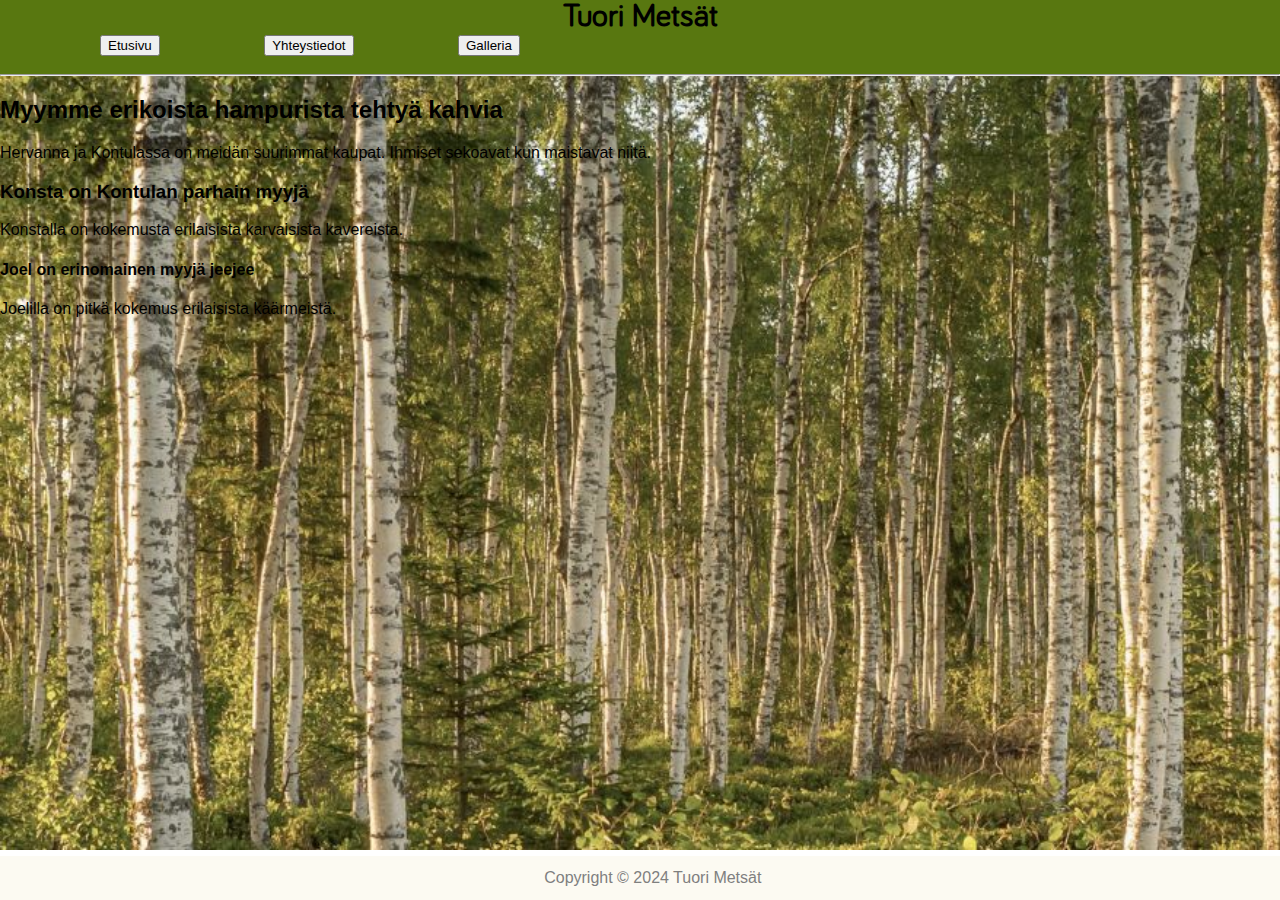
==== Index.html @ 97cf5bdd "muutos" ====
<!DOCTYPE html>
<html lang="en">
<head>
    <meta charset="UTF-8">
    <meta name="viewport" content="width=device-width, initial-scale=1.0">
    <meta name="robots" content="noindex">
    <meta name="googlebot" content="noindex">
    <title>Tuori Metsät</title>
    <link rel="stylesheet" href="Styles.css">
</head>

<body>
<header>
    <h1>Tuori Metsät</h1>
        <button>Etusivu</button>
        <button>Yhteystiedot</button>
        <button>Galleria</button>
    <hr>
</header>
    <h2>Myymme erikoista hampurista tehtyä kahvia</h2>
        <p>Hervanna ja Kontulassa on meidän suurimmat kaupat. Ihmiset sekoavat kun maistavat niitä.</p>
    <h3>Konsta on Kontulan parhain myyjä</h3>
        <p>Konstalla on kokemusta erilaisista karvaisista kavereista.</p>
    <h4>Joel on erinomainen myyjä jeejee</h4>
        <p>Joelilla on pitkä kokemus erilaisista käärmeistä.</p>
<footer>
    <div>Copyright © 2024 Tuori Metsät</div>
</footer>

</body>



</html>
---- Styles.css ----
@font-face {
    font-family: "Bariol";
    src: url(Bariol_Regular.otf);
}

body {
    background-image: url(Metsä/SS\ metsäkuva.jpg);
    margin: 0;
    background-repeat: no-repeat;
    background-size: cover;
    font-family: Verdana, Geneva, Tahoma, sans-serif
}
header {
    background-color: #587710; 
}
h1 {
    font-family: "Bariol";
    text-align: center;
    margin: 0;
}
button {
    margin-left: 100px;
    margin-bottom: 10px;
} 
footer {
    position: fixed;
    left: 0;
    bottom: 0;
    width: 100%;
    background-color: #FCFAF2;
    color: #7F7F7F;
    text-align: center;
    padding: 1%;
  }
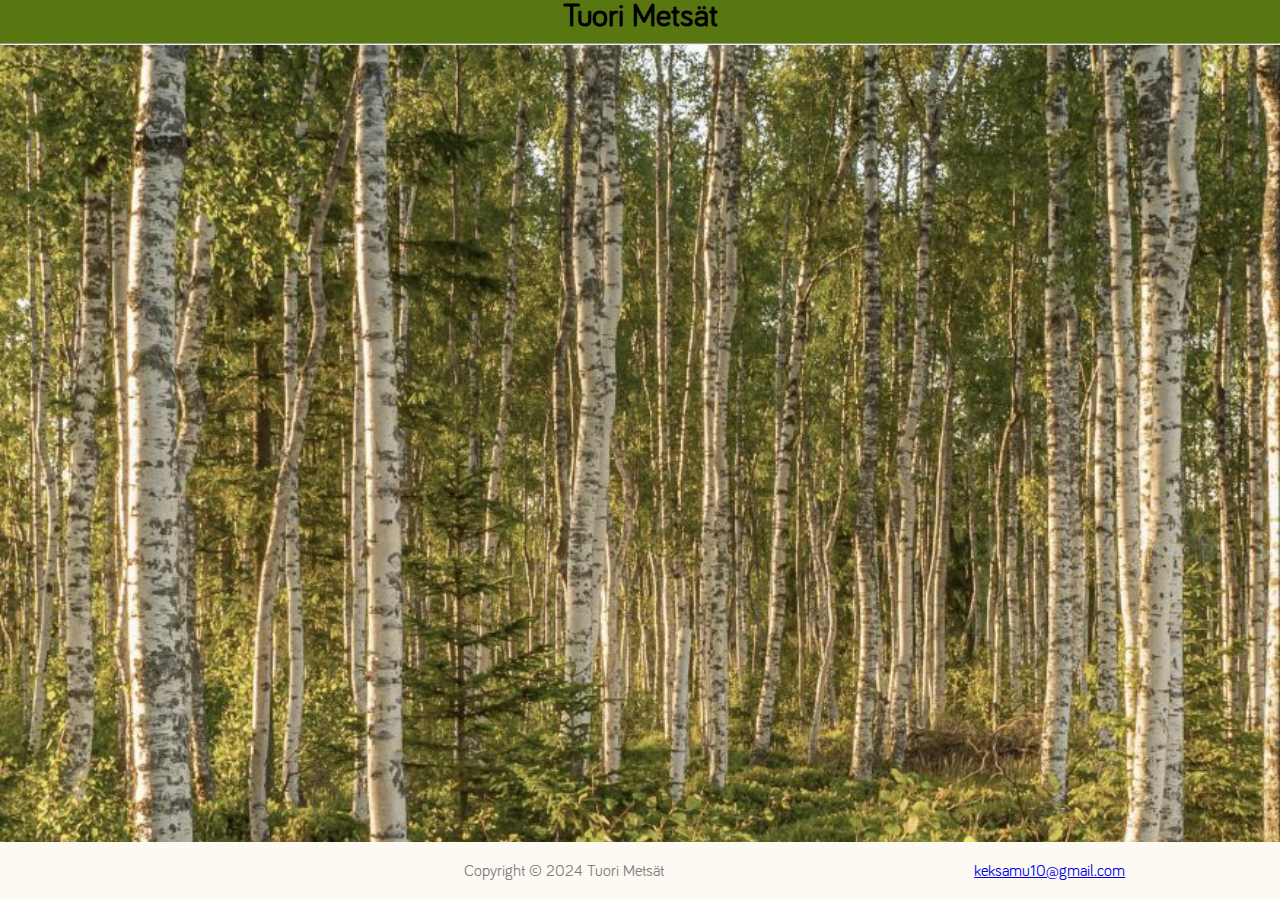
==== commit 0be02d66: "Uusin" ====
--- a/Index.html
+++ b/Index.html
@@ -12,19 +12,25 @@
 <body>
 <header>
     <h1>Tuori Metsät</h1>
-        <button>Etusivu</button>
+        <!--<button>Etusivu</button>
         <button>Yhteystiedot</button>
-        <button>Galleria</button>
+        <button>Galleria</button>-->
     <hr>
 </header>
-    <h2>Myymme erikoista hampurista tehtyä kahvia</h2>
+    <!--<h2>Myymme erikoista hampurista tehtyä kahvia</h2>
         <p>Hervanna ja Kontulassa on meidän suurimmat kaupat. Ihmiset sekoavat kun maistavat niitä.</p>
     <h3>Konsta on Kontulan parhain myyjä</h3>
         <p>Konstalla on kokemusta erilaisista karvaisista kavereista.</p>
     <h4>Joel on erinomainen myyjä jeejee</h4>
-        <p>Joelilla on pitkä kokemus erilaisista käärmeistä.</p>
-<footer>
-    <div>Copyright © 2024 Tuori Metsät</div>
+        <p>Joelilla on pitkä kokemus erilaisista käärmeistä.</p>-->
+<footer id="alapalkki">
+    <div> </div>
+    <div class="grid-teksti1">
+        <p>Copyright © 2024 Tuori Metsät</p>
+    </div>
+    <div class="grid-teksti2">
+        <p><a href="mailto:keksamu10@gmail.com">keksamu10@gmail.com</a></p>
+    </div>
 </footer>
 
 </body>
--- a/Styles.css
+++ b/Styles.css
@@ -27,8 +27,14 @@
     left: 0;
     bottom: 0;
     width: 100%;
+    font-family: "Bariol";
     background-color: #FCFAF2;
     color: #7F7F7F;
     text-align: center;
-    padding: 1%;
-  }+    padding-top: 4px;
+    padding-bottom: 4px;
+    display: flex;
+    justify-content: space-around;
+    flex-direction: row;
+  }
+ 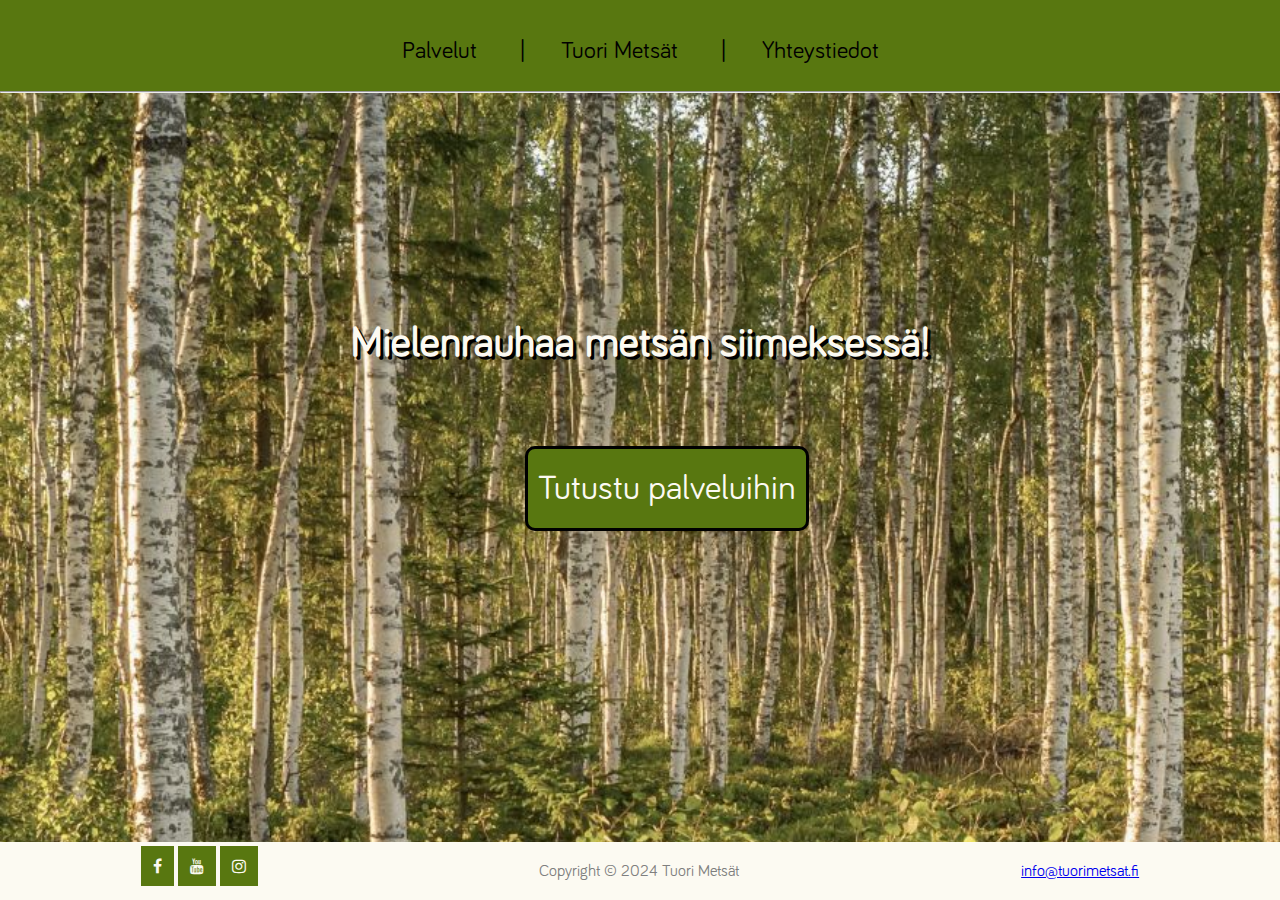
==== commit 5342ba1c: "Etusivu valmis" ====
--- a/Index.html
+++ b/Index.html
@@ -7,29 +7,35 @@
     <meta name="googlebot" content="noindex">
     <title>Tuori Metsät</title>
     <link rel="stylesheet" href="Styles.css">
+    <link rel="stylesheet" href="https://cdnjs.cloudflare.com/ajax/libs/font-awesome/4.7.0/css/font-awesome.min.css">
 </head>
 
 <body>
-<header>
-    <h1>Tuori Metsät</h1>
-        <!--<button>Etusivu</button>
-        <button>Yhteystiedot</button>
-        <button>Galleria</button>-->
+<header id="etusivu">
+    <nav>
+    <a href="">Palvelut</a>
+    <a>&nbsp;|</a>
+    <a href="">Tuori Metsät</a>
+    <a>&nbsp;|</a>
+    <a href="">Yhteystiedot</a>
     <hr>
+</nav>
 </header>
-    <!--<h2>Myymme erikoista hampurista tehtyä kahvia</h2>
-        <p>Hervanna ja Kontulassa on meidän suurimmat kaupat. Ihmiset sekoavat kun maistavat niitä.</p>
-    <h3>Konsta on Kontulan parhain myyjä</h3>
-        <p>Konstalla on kokemusta erilaisista karvaisista kavereista.</p>
-    <h4>Joel on erinomainen myyjä jeejee</h4>
-        <p>Joelilla on pitkä kokemus erilaisista käärmeistä.</p>-->
+
+<h1 id="Slogan">Mielenrauhaa metsän siimeksessä!</h1>
+    <a href="" class="nappula">Tutustu palveluihin</a>
+
 <footer id="alapalkki">
-    <div> </div>
+    <div>
+        <a href="https://www.facebook.com" target=_blank><i class="fa fa-facebook"></i></a>
+        <a href="https://www.youtube.com" target=_blank><i class="fa fa-youtube"></i></a>
+        <a href="https://www.instagram.com" target=_blank><i class="fa fa-instagram"></i></a>
+    </div>
     <div class="grid-teksti1">
         <p>Copyright © 2024 Tuori Metsät</p>
     </div>
     <div class="grid-teksti2">
-        <p><a href="mailto:keksamu10@gmail.com">keksamu10@gmail.com</a></p>
+        <p><a href="mailto:info@tuorimetsat.fi">info@tuorimetsat.fi</a></p>
     </div>
 </footer>
 
--- a/Styles.css
+++ b/Styles.css
@@ -11,17 +11,45 @@
     font-family: Verdana, Geneva, Tahoma, sans-serif
 }
 header {
-    background-color: #587710; 
+    background-color: #587710;
+    padding-top: 23px;
+    font-family: "Bariol"; 
+    font-size:x-large;
+    text-align: center;
+}
+nav a {
+    background: #587710;
+    color: black;
+    text-decoration: none;
+    display: inline-flex;
+    border: 15px solid #587710;
 }
 h1 {
+    color: #FCFAF2;
+    font-family: "Bariol";
+    font-size: 42px;
+    text-align: center;
+    text-shadow: 3px 3px black;
+    padding-top: 200px;
+}
+.nappula {
+    border: 3px solid black;
+    border-radius: 10px;
     font-family: "Bariol";
     text-align: center;
-    margin: 0;
+    color: #FCFAF2;
+    padding: 20px 10px;
+    background-color: #587710;
+    display: inline-block;
+    font-size: 35px;
+    text-decoration: none;
+    margin-left: 41%;
+    margin-top: 4%;
 }
-button {
-    margin-left: 100px;
-    margin-bottom: 10px;
-} 
+.nappula:hover {
+    opacity: 0.8;
+}
+
 footer {
     position: fixed;
     left: 0;
@@ -37,4 +65,15 @@
     justify-content: space-around;
     flex-direction: row;
   }
- + 
+.fa {
+    padding: 12px;
+    text-align: center;
+    text-decoration: none;
+    background-color: #587710;
+    color: #FCFAF2;
+}
+.fa:hover {
+    opacity: 0.7;
+}
+
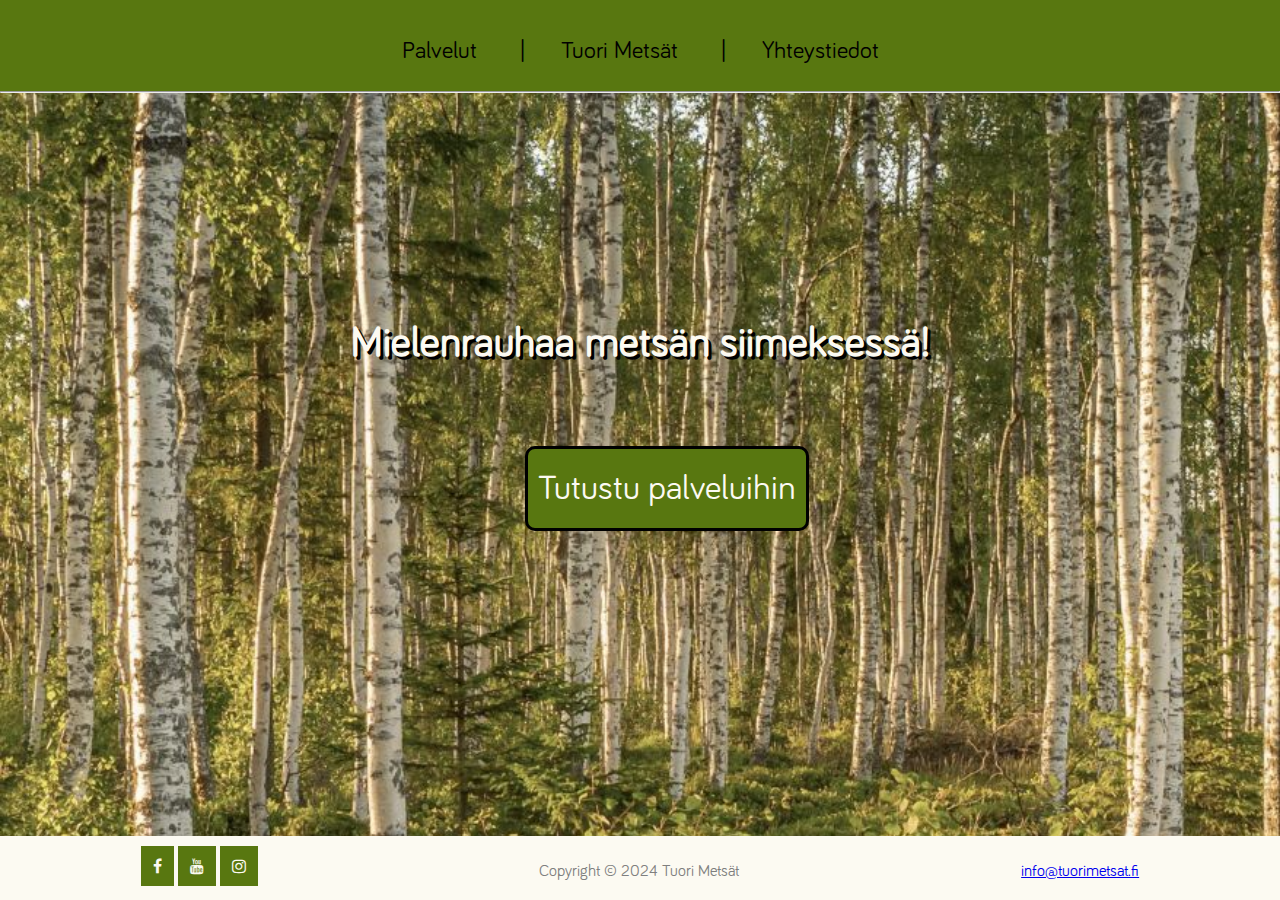
==== commit ecaa0274: "Mobiilikoko melkein" ====
--- a/Index.html
+++ b/Index.html
@@ -1,5 +1,5 @@
 <!DOCTYPE html>
-<html lang="en">
+<html lang="fi">
 <head>
     <meta charset="UTF-8">
     <meta name="viewport" content="width=device-width, initial-scale=1.0">
@@ -10,31 +10,31 @@
     <link rel="stylesheet" href="https://cdnjs.cloudflare.com/ajax/libs/font-awesome/4.7.0/css/font-awesome.min.css">
 </head>
 
-<body>
-<header id="etusivu">
+<body id="etusivu">
+<header>
     <nav>
-    <a href="">Palvelut</a>
+    <a href="Palvelut.html">Palvelut</a>
     <a>&nbsp;|</a>
-    <a href="">Tuori Metsät</a>
+    <a href="Index.html">Tuori Metsät</a>
     <a>&nbsp;|</a>
-    <a href="">Yhteystiedot</a>
+    <a href="Yhteys.html">Yhteystiedot</a>
     <hr>
 </nav>
 </header>
 
 <h1 id="Slogan">Mielenrauhaa metsän siimeksessä!</h1>
-    <a href="" class="nappula">Tutustu palveluihin</a>
+    <a href="Palvelut.html" class="nappula">Tutustu palveluihin</a>
 
-<footer id="alapalkki">
+<footer id="alapalkki_index">
     <div>
         <a href="https://www.facebook.com" target=_blank><i class="fa fa-facebook"></i></a>
         <a href="https://www.youtube.com" target=_blank><i class="fa fa-youtube"></i></a>
         <a href="https://www.instagram.com" target=_blank><i class="fa fa-instagram"></i></a>
     </div>
-    <div class="grid-teksti1">
+    <div>
         <p>Copyright © 2024 Tuori Metsät</p>
     </div>
-    <div class="grid-teksti2">
+    <div>
         <p><a href="mailto:info@tuorimetsat.fi">info@tuorimetsat.fi</a></p>
     </div>
 </footer>
--- a/Styles.css
+++ b/Styles.css
@@ -17,6 +17,16 @@
     font-size:x-large;
     text-align: center;
 }
+.alisivu-sisalto{
+    font-family: sans-serif;
+    background-color: #FCFAF2;
+    display: flex;
+    justify-content: space-around;
+    padding: 30px
+}
+.esittely {
+    padding: 15px;
+}
 nav a {
     background: #587710;
     color: black;
@@ -31,6 +41,12 @@
     text-align: center;
     text-shadow: 3px 3px black;
     padding-top: 200px;
+}
+#yhteysh1 {
+    padding-top: 180px;
+}
+#alapalkki_yhteys {
+    position: fixed;
 }
 .nappula {
     border: 3px solid black;
@@ -51,7 +67,7 @@
 }
 
 footer {
-    position: fixed;
+    position: relative;
     left: 0;
     bottom: 0;
     width: 100%;
@@ -59,7 +75,7 @@
     background-color: #FCFAF2;
     color: #7F7F7F;
     text-align: center;
-    padding-top: 4px;
+    padding-top: 10px;
     padding-bottom: 4px;
     display: flex;
     justify-content: space-around;
@@ -76,4 +92,94 @@
 .fa:hover {
     opacity: 0.7;
 }
+#alisivut{
+    background-image: url(Metsä/UUs\ marja.jpg)
+}
+table {
+    text-align: left;
+    padding-top: 20px;
+    padding-bottom: 20px;
+    padding-left: 20px;
+}
+.alisivu-sisalto {
+    margin: 3%
+}
+h2 {
+    font-family: "Bariol";
+    text-align: left;
+}
+.grid-container {
+    display: grid;
+    gap: 10px;
+    padding: 10px;
+}
+.grid-teksti1 { grid-area: g1; }
+.grid-teksti2 { grid-area: g2;}
 
+.kuva {
+    max-width: 500px;
+    width: 100%;
+}
+.hinnat {
+    font-size: larger;
+}
+#alapalkki_index {
+    position: fixed;
+}
+
+/*mobiilikoko etusivu valmis*/
+@media (max-width: 600px) {
+    #alisivut {
+        background-image: url(Metsä/UUs\ marja.jpg);
+    }
+    #etusivu {
+        background-image: url(Metsä/SS\ metsäkuva.jpg);
+        background-size:cover;
+        padding-bottom: 300px;
+    }
+    nav a { 
+        font-size: 20px;
+    }
+    footer{
+        flex-direction: row;
+        text-align: left;
+        position: relative;
+        bottom: 0;
+        width: 100%;
+        max-height: 10%;
+        padding-top: 13px;
+    }
+    .nappula {
+        flex-direction:row;
+        text-align: center;
+        text-align: center;
+        margin-right: 200px;
+        font-size: 20px;
+    }
+    .esittely {
+        font-size: 15px;
+    }
+    .alisivu-sisalto {
+        flex-direction: column;
+        margin-bottom: 50px;
+    }
+    #yhteysh1 {
+        font-size: 30px;
+        padding-top: 10px;
+    }
+    #alapalkki_index {
+        position: fixed;
+    }
+    #palveluth1 {
+        font-size: 30px;
+        padding-top: 10px;
+    }
+    .grid-container {
+        grid-template-areas:
+        'g1'
+        'g3'
+        'g2';
+    }
+}
+
+
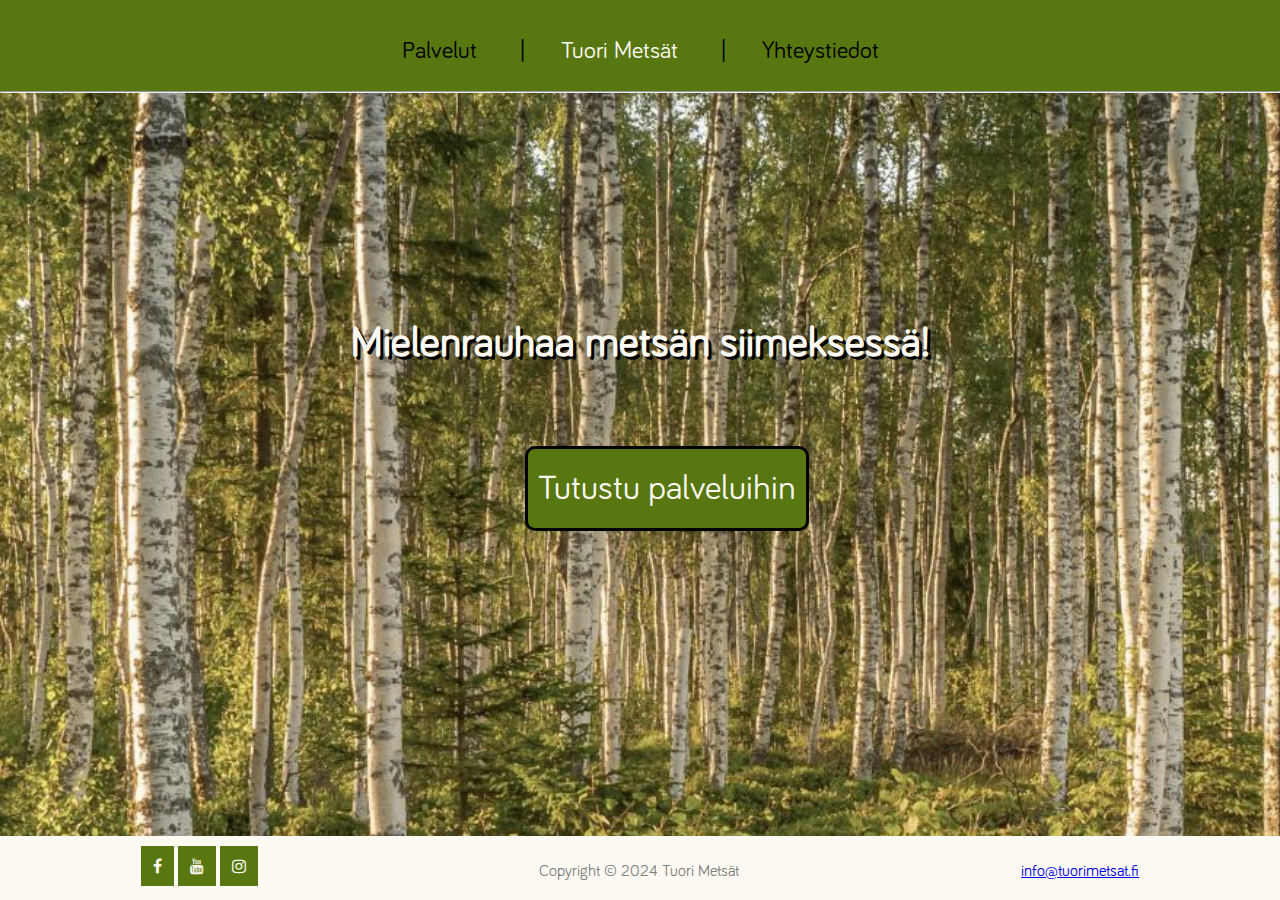
==== commit 98c54ebd: "Mobiiliversio valmis" ====
--- a/Index.html
+++ b/Index.html
@@ -14,9 +14,9 @@
 <header>
     <nav>
     <a href="Palvelut.html">Palvelut</a>
-    <a>&nbsp;|</a>
-    <a href="Index.html">Tuori Metsät</a>
-    <a>&nbsp;|</a>
+    <a id="vali1">&nbsp;|</a>
+    <a href="Index.html" id="valittu">Tuori Metsät</a>
+    <a id="vali2">&nbsp;|</a>
     <a href="Yhteys.html">Yhteystiedot</a>
     <hr>
 </nav>
--- a/Styles.css
+++ b/Styles.css
@@ -34,6 +34,18 @@
     display: inline-flex;
     border: 15px solid #587710;
 }
+nav a:hover {
+    color: #7F7F7F;
+}
+#vali1 {
+    color: black;
+}
+#vali2 {
+    color: black;
+}
+#valittu {
+    color: #FCFAF2;
+}
 h1 {
     color: #FCFAF2;
     font-family: "Bariol";
@@ -47,6 +59,9 @@
 }
 #alapalkki_yhteys {
     position: fixed;
+}
+#palveluth1 {
+    padding-top: 75px;
 }
 .nappula {
     border: 3px solid black;
@@ -113,7 +128,7 @@
     gap: 10px;
     padding: 10px;
 }
-.grid-teksti1 { grid-area: g1; }
+.grid-teksti1 { grid-area: g1;}
 .grid-teksti2 { grid-area: g2;}
 
 .kuva {
@@ -167,6 +182,9 @@
         font-size: 30px;
         padding-top: 10px;
     }
+    #alapalkki_yhteys {
+        position: relative;
+    }
     #alapalkki_index {
         position: fixed;
     }
@@ -180,6 +198,8 @@
         'g3'
         'g2';
     }
-}
-
-
+    .grid-teksti1 { grid-area: g2;}
+    .grid-teksti2 { grid-area: g2;}
+}
+
+
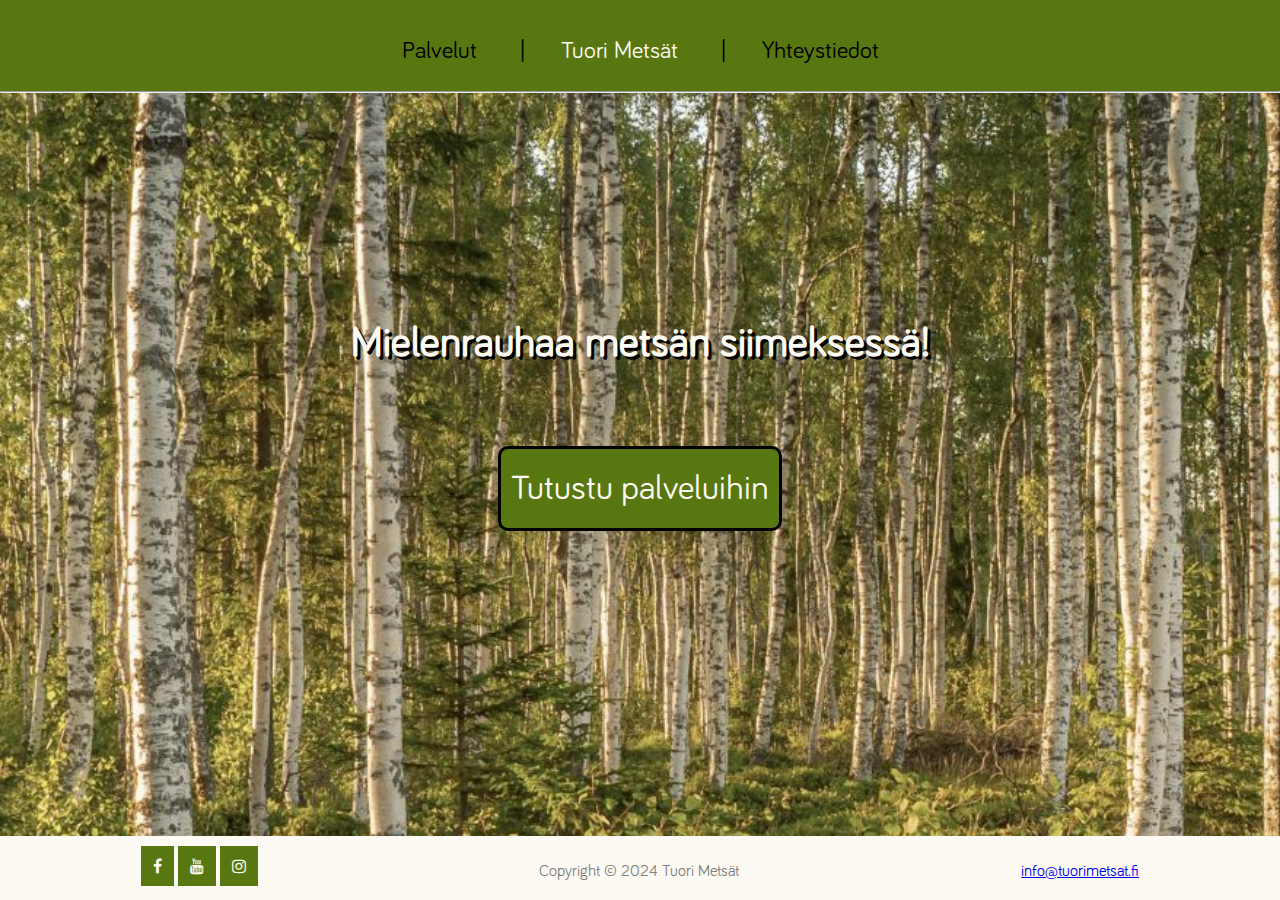
==== commit dc953812: "Uus valmis" ====
--- a/Index.html
+++ b/Index.html
@@ -23,8 +23,9 @@
 </header>
 
 <h1 id="Slogan">Mielenrauhaa metsän siimeksessä!</h1>
+<div id="div_nappula">
     <a href="Palvelut.html" class="nappula">Tutustu palveluihin</a>
-
+</div>
 <footer id="alapalkki_index">
     <div>
         <a href="https://www.facebook.com" target=_blank><i class="fa fa-facebook"></i></a>
--- a/Styles.css
+++ b/Styles.css
@@ -1,8 +1,10 @@
+/*fontti*/
 @font-face {
     font-family: "Bariol";
     src: url(Bariol_Regular.otf);
 }
 
+/*Sivut*/
 body {
     background-image: url(Metsä/SS\ metsäkuva.jpg);
     margin: 0;
@@ -63,18 +65,21 @@
 #palveluth1 {
     padding-top: 75px;
 }
+#div_nappula{
+    text-align: center;
+
+}
 .nappula {
     border: 3px solid black;
     border-radius: 10px;
     font-family: "Bariol";
-    text-align: center;
     color: #FCFAF2;
     padding: 20px 10px;
     background-color: #587710;
     display: inline-block;
     font-size: 35px;
     text-decoration: none;
-    margin-left: 41%;
+    /*margin-left: 40%;*/
     margin-top: 4%;
 }
 .nappula:hover {
@@ -134,6 +139,10 @@
 .kuva {
     max-width: 500px;
     width: 100%;
+    border: 10px solid #7F7F7F;
+}
+#kartta {
+    border: 7px solid #7F7F7F;
 }
 .hinnat {
     font-size: larger;
@@ -142,33 +151,27 @@
     position: fixed;
 }
 
-/*mobiilikoko etusivu valmis*/
+/*mobiilikoko*/
 @media (max-width: 600px) {
     #alisivut {
         background-image: url(Metsä/UUs\ marja.jpg);
     }
     #etusivu {
         background-image: url(Metsä/SS\ metsäkuva.jpg);
-        background-size:cover;
-        padding-bottom: 300px;
+        background-size: cover;
+        height: 700px;
+    }
+    nav {
+        width: 100%;
     }
     nav a { 
-        font-size: 20px;
+        font-size: 60%;
     }
     footer{
-        flex-direction: row;
-        text-align: left;
-        position: relative;
-        bottom: 0;
-        width: 100%;
-        max-height: 10%;
-        padding-top: 13px;
+        flex-direction: column;
+        text-align: center;
     }
     .nappula {
-        flex-direction:row;
-        text-align: center;
-        text-align: center;
-        margin-right: 200px;
         font-size: 20px;
     }
     .esittely {
@@ -198,8 +201,19 @@
         'g3'
         'g2';
     }
+
     .grid-teksti1 { grid-area: g2;}
     .grid-teksti2 { grid-area: g2;}
-}
-
-
+
+    .kuva {
+        max-width: 700px;
+        width: 100%;
+        border: 6px solid #7F7F7F;
+    }
+    #kartta {
+        width: 100%;
+        border: 5px solid #7F7F7F;
+    }
+}
+
+
